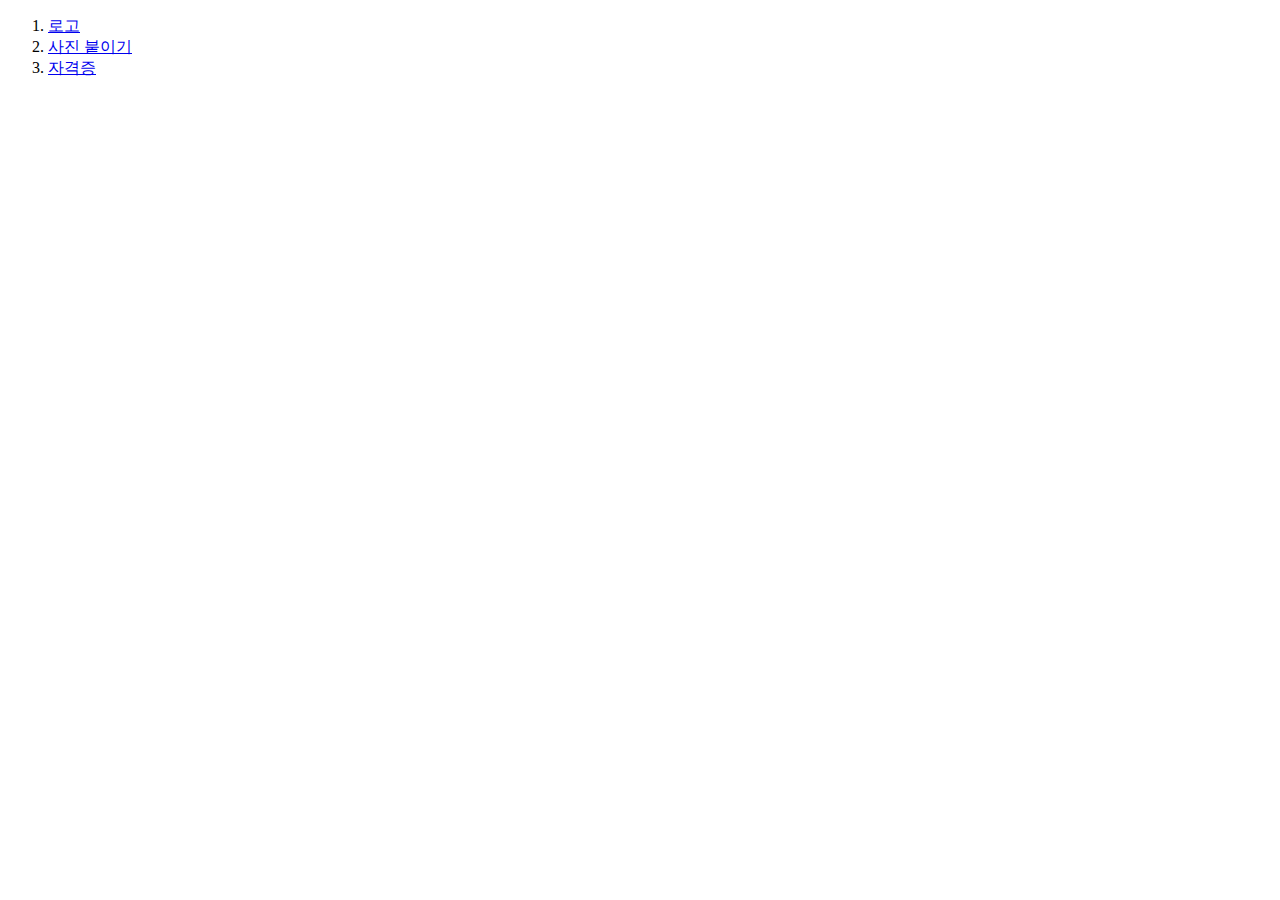
==== 1.html @ a7b7e72b "Add files via upload" ====
<!DOCTYPE HTML>
<html>
  <head>
    <title>WEB1 - HTML</title>
    <meta charset="utf-8">
    <link rel = "stylesheet" href = "style.css">
  </head>
  <body>
  

   <ol>
     <li>  <a href = "1.html"> 로고 </a> </li>
     <li>  <a href = "2.html"> 사진 붙이기 </a> </li>
     <li>  <a href = "3.html"> 자격증 </a> </li>

   </ol>


  </body>
</html>
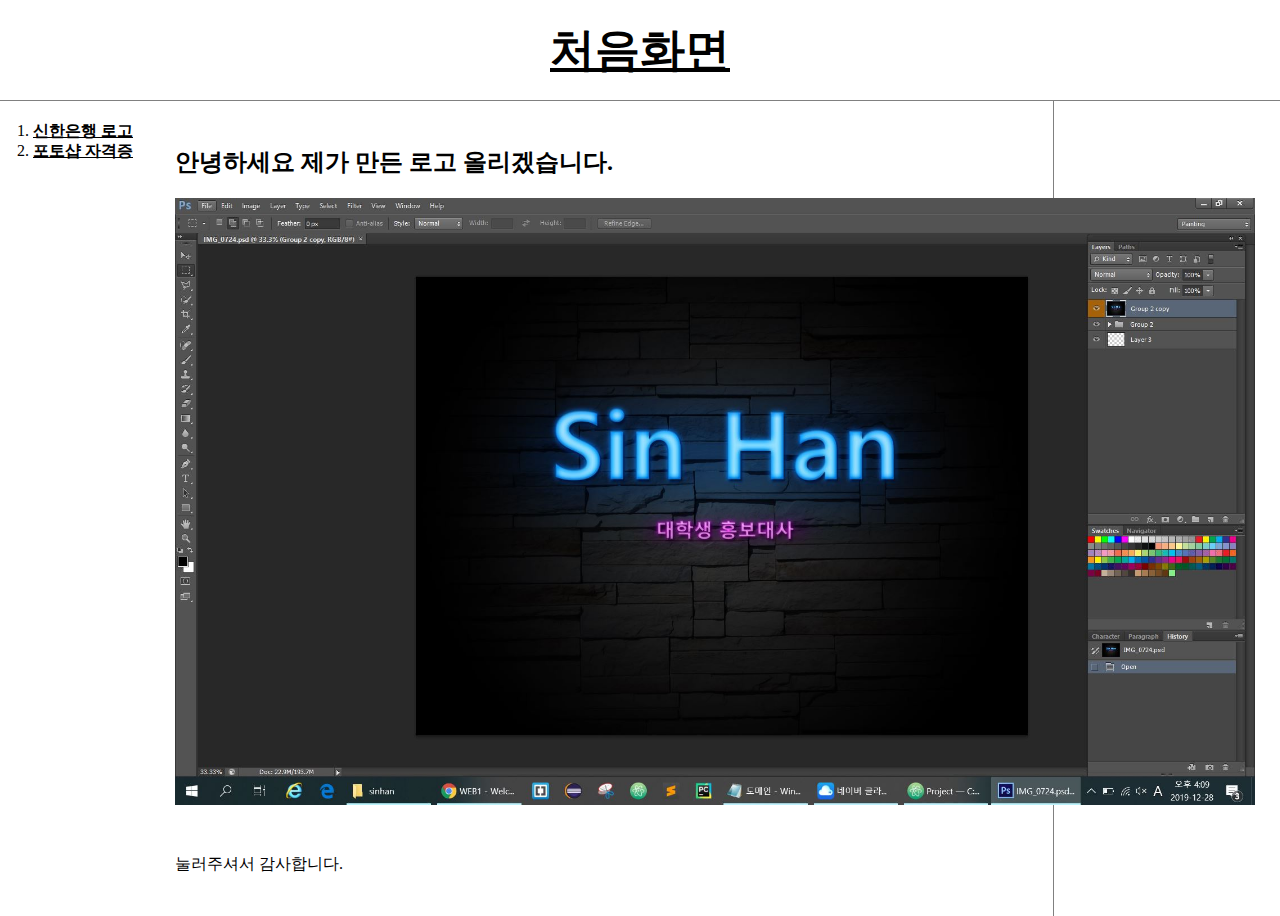
==== commit 245c69b3: "Add files via upload" ====
--- a/1.html
+++ b/1.html
@@ -6,15 +6,20 @@
     <link rel = "stylesheet" href = "style.css">
   </head>
   <body>
-  
+    <h1> <a href = "index.html"> 처음화면 </a> </h1>
+    <div id = "grid">
+   <ol>
+     <li>  <a href = "1.html"><strong>신한은행 로고</strong></a> </li>
+     <li>  <a href = "2.html"><strong>포토샵 자격증</strong></a> </li>
 
-   <ol>
-     <li>  <a href = "1.html"> 로고 </a> </li>
-     <li>  <a href = "2.html"> 사진 붙이기 </a> </li>
-     <li>  <a href = "3.html"> 자격증 </a> </li>
 
    </ol>
+   <div id = "article">
+   <h2> 안녕하세요 제가 만든 로고 올리겠습니다. </h2>
 
-
+   <img src = "sinhanlogo.JPG" width = "100%">
+   <p style = "margin-top:45px;">눌러주셔서 감사합니다.</p>
+ </div>
+ </div>
   </body>
 </html>
--- a/style.css
+++ b/style.css
@@ -0,0 +1,50 @@
+body{
+  margin: 0px;
+}
+
+a{
+  color: black;
+  text-decoration: underline;
+}
+
+h1{
+  font-size: 45px;
+  text-align: center;
+  border-bottom: 1px solid gray;
+  margin: 0px;
+  padding: 20px;
+
+}
+
+#grid{
+  display: grid;
+  grid-template-columns: 150px 1fr
+}
+
+#grid ol{
+    border-right:1px solid gray;
+    width: 1000px;
+    margin: 0;
+    padding: 20px;
+    padding-left: 33px;
+  }
+
+#grid #article{
+  padding:25px;
+}
+li{
+  width: 1000px;
+  height: 20px;
+}
+@media(max-width: 800px){
+  #grid{
+    display: block;
+  }
+  #grid ol{
+      border-right: none;
+    }
+    h1{
+      font-size: 30px;
+      border-bottom: none;
+    }
+}
